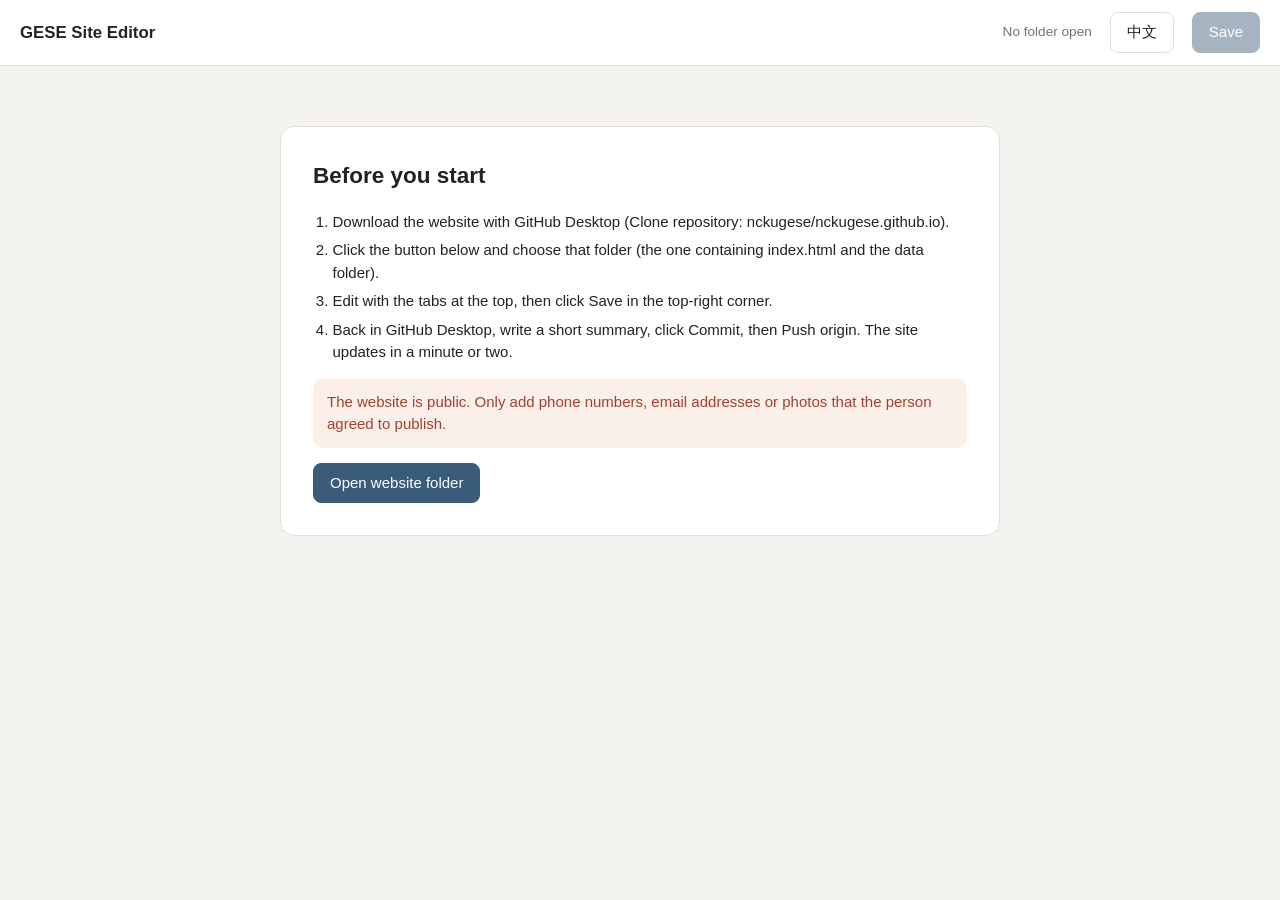
==== editor/index.html @ 002041d0 "Add the site editor, member updates and rendering fixes Co-Authored-By: Claude Opus 5.5 <noreply@ant" ====
<!DOCTYPE html>
<html lang="zh-Hant">
<head>
  <meta charset="UTF-8">
  <meta name="viewport" content="width=device-width, initial-scale=1.0">
  <meta name="robots" content="noindex">
  <title>GESE Site Editor</title>
  <style>
    :root {
      --bg: #f4f2ef;
      --panel: #ffffff;
      --line: #e3ded8;
      --text: #24211e;
      --muted: #7a726a;
      --accent: #3b5b7a;
      --accent-soft: #e6edf4;
      --danger: #a3402f;
      --ok: #3d6b45;
    }

    * {
      box-sizing: border-box;
    }

    body {
      margin: 0;
      background: var(--bg);
      color: var(--text);
      font: 15px/1.5 -apple-system, BlinkMacSystemFont, "Segoe UI", "Noto Sans TC", "Microsoft JhengHei", sans-serif;
    }

    button,
    input,
    select,
    textarea {
      font: inherit;
      color: inherit;
    }

    header {
      position: sticky;
      top: 0;
      z-index: 5;
      display: flex;
      align-items: center;
      gap: 18px;
      padding: 12px 20px;
      background: var(--panel);
      border-bottom: 1px solid var(--line);
    }

    header h1 {
      margin: 0;
      font-size: 1.05rem;
      white-space: nowrap;
    }

    .tabs {
      display: flex;
      gap: 4px;
      flex: 1;
      flex-wrap: wrap;
    }

    .tabs button {
      padding: 7px 14px;
      border: 0;
      border-radius: 8px;
      background: none;
      color: var(--muted);
      cursor: pointer;
    }

    .tabs button[aria-current="true"] {
      background: var(--accent-soft);
      color: var(--accent);
      font-weight: 600;
    }

    .btn {
      padding: 8px 16px;
      border: 1px solid var(--line);
      border-radius: 8px;
      background: var(--panel);
      cursor: pointer;
      white-space: nowrap;
    }

    .btn:hover {
      border-color: #c9c1b8;
    }

    .btn.primary {
      border-color: var(--accent);
      background: var(--accent);
      color: #fff;
    }

    .btn.primary:disabled {
      opacity: 0.45;
      cursor: default;
    }

    .btn.danger {
      color: var(--danger);
    }

    .btn.small {
      padding: 4px 10px;
      font-size: 0.85rem;
    }

    .status {
      color: var(--muted);
      font-size: 0.85rem;
      white-space: nowrap;
    }

    .status.dirty {
      color: var(--danger);
    }

    main {
      max-width: 1400px;
      margin: 0 auto;
      padding: 20px;
    }

    .welcome {
      max-width: 720px;
      margin: 40px auto;
      padding: 32px;
      background: var(--panel);
      border: 1px solid var(--line);
      border-radius: 14px;
    }

    .welcome h2 {
      margin-top: 0;
    }

    .welcome ol {
      padding-left: 1.3em;
    }

    .welcome li {
      margin: 6px 0;
    }

    .warn {
      padding: 12px 14px;
      border-radius: 10px;
      background: #fbefe9;
      color: var(--danger);
    }

    .layout {
      display: grid;
      grid-template-columns: 340px minmax(0, 1fr);
      gap: 20px;
      align-items: start;
    }

    .list,
    .form {
      background: var(--panel);
      border: 1px solid var(--line);
      border-radius: 14px;
    }

    .list {
      position: sticky;
      top: 76px;
      max-height: calc(100vh - 96px);
      display: flex;
      flex-direction: column;
    }

    .list-head {
      display: flex;
      gap: 8px;
      padding: 12px;
      border-bottom: 1px solid var(--line);
    }

    .list-head input {
      flex: 1;
      min-width: 0;
      padding: 7px 10px;
      border: 1px solid var(--line);
      border-radius: 8px;
    }

    .list-body {
      overflow-y: auto;
      padding: 6px;
    }

    .list-group {
      padding: 12px 10px 4px;
      font-size: 0.78rem;
      font-weight: 600;
      color: var(--muted);
      text-transform: uppercase;
      letter-spacing: 0.04em;
    }

    .item {
      display: flex;
      align-items: center;
      gap: 10px;
      width: 100%;
      padding: 8px 10px;
      border: 0;
      border-radius: 8px;
      background: none;
      text-align: left;
      cursor: pointer;
    }

    .item:hover {
      background: #f6f4f1;
    }

    .item[aria-current="true"] {
      background: var(--accent-soft);
    }

    .item img,
    .item .ph {
      width: 34px;
      height: 34px;
      flex: none;
      border-radius: 50%;
      object-fit: cover;
      background: #e9e5e0;
    }

    .item .thumb {
      border-radius: 6px;
    }

    .item span {
      min-width: 0;
      overflow: hidden;
      text-overflow: ellipsis;
      white-space: nowrap;
    }

    .item small {
      display: block;
      color: var(--muted);
    }

    .form {
      padding: 22px 26px 28px;
    }

    .form-head {
      display: flex;
      flex-wrap: wrap;
      align-items: center;
      gap: 8px;
      margin-bottom: 18px;
    }

    .form-head h2 {
      flex: 1;
      margin: 0;
      font-size: 1.2rem;
    }

    .field {
      display: grid;
      grid-template-columns: 160px minmax(0, 1fr);
      gap: 4px 16px;
      padding: 10px 0;
      border-top: 1px solid #f0ece7;
    }

    .field > label {
      padding-top: 7px;
      font-weight: 600;
      font-size: 0.92rem;
    }

    .field .req {
      color: var(--danger);
    }

    .field input[type="text"],
    .field input[type="number"],
    .field select,
    .field textarea {
      width: 100%;
      padding: 7px 10px;
      border: 1px solid var(--line);
      border-radius: 8px;
      background: #fff;
    }

    .field textarea {
      min-height: 84px;
      resize: vertical;
    }

    .hint {
      grid-column: 2;
      font-size: 0.82rem;
      color: var(--muted);
    }

    .photo-box {
      display: flex;
      align-items: center;
      gap: 16px;
    }

    .photo-box img,
    .photo-box .ph {
      width: 110px;
      height: 110px;
      border-radius: 50%;
      object-fit: cover;
      background: #e9e5e0;
    }

    .photo-box div {
      display: flex;
      flex-direction: column;
      gap: 8px;
      align-items: flex-start;
    }

    .links-row {
      display: grid;
      grid-template-columns: 180px minmax(0, 1fr) auto;
      gap: 8px;
      margin-bottom: 6px;
    }

    .shots {
      display: grid;
      grid-template-columns: repeat(auto-fill, minmax(170px, 1fr));
      gap: 12px;
    }

    .shot {
      border: 1px solid var(--line);
      border-radius: 10px;
      overflow: hidden;
      background: #faf8f6;
    }

    .shot img {
      display: block;
      width: 100%;
      aspect-ratio: 4 / 3;
      object-fit: cover;
      background: #e9e5e0;
    }

    .shot input {
      width: 100%;
      padding: 6px 8px;
      border: 0;
      border-top: 1px solid var(--line);
      background: #fff;
    }

    .shot .row {
      display: flex;
      justify-content: space-between;
      padding: 4px;
    }

    .shot .row button {
      padding: 2px 8px;
      border: 0;
      border-radius: 6px;
      background: none;
      cursor: pointer;
    }

    .shot .row button:hover {
      background: #eee9e3;
    }

    .cover {
      font-size: 0.75rem;
      color: var(--accent);
      padding: 4px 8px 0;
    }

    .empty {
      padding: 40px;
      text-align: center;
      color: var(--muted);
    }

    .toast {
      position: fixed;
      left: 50%;
      bottom: 24px;
      z-index: 9;
      max-width: min(92vw, 640px);
      padding: 12px 18px;
      border-radius: 10px;
      background: #2c2925;
      color: #fff;
      white-space: pre-line;
      transform: translateX(-50%);
      box-shadow: 0 12px 30px rgba(0, 0, 0, 0.25);
    }

    .toast.bad {
      background: var(--danger);
    }

    .grad {
      display: flex;
      flex-wrap: wrap;
      gap: 8px;
      align-items: center;
      margin: -6px 0 16px;
      padding: 12px;
      border-radius: 10px;
      background: #f6f4f1;
    }

    .grad input {
      width: 110px;
      padding: 6px 8px;
      border: 1px solid var(--line);
      border-radius: 8px;
    }

    @media (max-width: 900px) {
      .layout {
        grid-template-columns: 1fr;
      }

      .list {
        position: static;
        max-height: 340px;
      }

      .field {
        grid-template-columns: 1fr;
      }

      .hint {
        grid-column: 1;
      }
    }
  </style>
</head>
<body>
  <header>
    <h1>GESE <span data-t="app"></span></h1>
    <nav class="tabs" id="tabs"></nav>
    <span class="status" id="status"></span>
    <button class="btn" id="lang" type="button"></button>
    <button class="btn primary" id="save" type="button" disabled></button>
  </header>
  <main id="app"></main>

  <script>
    const TEXT = {
      zh: {
        app: "網站編輯器",
        lang: "English",
        save: "儲存",
        saved: "已儲存",
        unsaved: "有未儲存的修改",
        noFolder: "尚未開啟資料夾",
        tab_members: "成員",
        tab_alumni: "畢業生",
        tab_publications: "論文",
        tab_gallery: "活動與相簿",
        welcomeTitle: "開始之前",
        welcomeSteps: [
          "用 GitHub Desktop 把網站下載到電腦（Clone repository：nckugese/nckugese.github.io）。",
          "按下方按鈕，選擇剛剛下載的網站資料夾（裡面有 index.html 和 data 資料夾的那一層）。",
          "在上方切換分頁編輯，改完按右上角「儲存」。",
          "回到 GitHub Desktop，寫一句說明，按 Commit，再按 Push origin，網站約一兩分鐘後更新。",
        ],
        welcomePublic: "網站是公開的：電話、email、照片等個人資訊，請先確認本人同意公開。",
        open: "開啟網站資料夾",
        unsupported: "這個瀏覽器不支援直接存檔。請改用電腦版 Chrome 或 Edge 開啟。",
        wrongFolder: "這個資料夾裡找不到 data/members.json，請選擇網站的最上層資料夾。",
        add: "新增",
        search: "搜尋",
        up: "上移",
        down: "下移",
        remove: "刪除",
        confirmRemove: "確定要刪除「{name}」嗎？",
        nothing: "左邊選一項開始編輯，或按「新增」。",
        newPerson: "新成員",
        newPaper: "新論文",
        newEvent: "新活動",
        graduate: "畢業，移到畢業生",
        gradDegree: "學位",
        gradYear: "畢業年份",
        gradGo: "移過去",
        cancel: "取消",
        name: "英文姓名",
        name_zh: "中文姓名",
        id: "代號",
        idHint: "個人頁網址用，只能用小寫英文、數字和 -，不能和別人重複。新增成員時會依姓名自動產生。",
        group: "年級／身分",
        title: "顯示的身分",
        titleHint: "不填就用年級的預設文字。",
        photo: "照片",
        photoHint: "會自動裁成正方形、縮小並移除拍攝資訊。",
        pick: "選擇照片",
        clear: "移除照片",
        email: "Email",
        publicHint: "會公開顯示在網站上。",
        links: "連結",
        linkName: "顯示文字",
        linkUrl: "網址",
        addLink: "新增連結",
        bio: "自我介紹",
        interests: "研究興趣",
        experience: "經歷",
        education: "學歷",
        linesHint: "一行一項。",
        office: "辦公室／座位",
        phone: "電話",
        degree: "學位",
        year: "年份",
        thesis: "論文題目",
        now: "現職",
        paperTitle: "論文標題",
        authors: "作者",
        venue: "期刊、卷期、頁碼",
        link: "論文連結",
        linkHint: "建議用 DOI 連結，例如 https://doi.org/10.xxxx/...",
        kind: "類型",
        kind_journal: "期刊論文",
        kind_conference: "研討會論文",
        kind_chapter: "專書章節",
        field: "領域",
        corresponding: "吳老師是通訊作者",
        corr_yes: "是",
        corr_no: "否（不會顯示在網站上）",
        corr_unknown: "未確認",
        checked: "已對過出版社頁面",
        eventTitle: "活動名稱",
        date: "日期",
        dateHint: "照你寫的原樣顯示，例如 2026.12。",
        text: "說明",
        photos: "照片",
        addPhotos: "加入照片",
        photosHint: "第一張是封面。可以一次選多張，會自動縮小並移除拍攝資訊。",
        caption: "照片說明（可不填）",
        cover: "封面",
        left: "往前",
        right: "往後",
        none: "（不填）",
        errors: "還有問題要先修正：",
        errName: "有成員沒有英文姓名。",
        errId: "代號「{id}」格式不對或重複了。",
        errPaper: "有論文沒有標題。",
        errEvent: "活動「{name}」沒有名稱或沒有照片。",
        savedHint: "已存檔。接著打開 GitHub Desktop：寫一句說明 → Commit → Push origin。",
        imageFail: "這張照片讀不出來：{name}\n手機的 HEIC 照片請先轉成 JPG。",
        leave: "還有修改沒有儲存，確定要離開嗎？",
        countPeople: "{n} 人",
        countPapers: "{n} 篇",
        countEvents: "{n} 則",
        countPhotos: "{n} 張照片",
      },
      en: {
        app: "Site Editor",
        lang: "中文",
        save: "Save",
        saved: "Saved",
        unsaved: "Unsaved changes",
        noFolder: "No folder open",
        tab_members: "Members",
        tab_alumni: "Alumni",
        tab_publications: "Publications",
        tab_gallery: "Events & Gallery",
        welcomeTitle: "Before you start",
        welcomeSteps: [
          "Download the website with GitHub Desktop (Clone repository: nckugese/nckugese.github.io).",
          "Click the button below and choose that folder (the one containing index.html and the data folder).",
          "Edit with the tabs at the top, then click Save in the top-right corner.",
          "Back in GitHub Desktop, write a short summary, click Commit, then Push origin. The site updates in a minute or two.",
        ],
        welcomePublic: "The website is public. Only add phone numbers, email addresses or photos that the person agreed to publish.",
        open: "Open website folder",
        unsupported: "This browser cannot save files directly. Please use Chrome or Edge on a computer.",
        wrongFolder: "data/members.json was not found in this folder. Please choose the top folder of the website.",
        add: "Add",
        search: "Search",
        up: "Move up",
        down: "Move down",
        remove: "Delete",
        confirmRemove: "Delete \"{name}\"?",
        nothing: "Pick an item on the left, or click Add.",
        newPerson: "New member",
        newPaper: "New paper",
        newEvent: "New event",
        graduate: "Graduated: move to alumni",
        gradDegree: "Degree",
        gradYear: "Year",
        gradGo: "Move",
        cancel: "Cancel",
        name: "Name (English)",
        name_zh: "Name (Chinese)",
        id: "ID",
        idHint: "Used in the profile address. Lowercase letters, digits and - only, and it must be unique. Filled in from the name for new members.",
        group: "Group",
        title: "Role shown",
        titleHint: "Leave empty to use the group's default.",
        photo: "Photo",
        photoHint: "Cropped to a square, resized and stripped of camera data automatically.",
        pick: "Choose photo",
        clear: "Remove photo",
        email: "Email",
        publicHint: "Shown publicly on the website.",
        links: "Links",
        linkName: "Label",
        linkUrl: "Address",
        addLink: "Add link",
        bio: "About",
        interests: "Research interests",
        experience: "Experience",
        education: "Education",
        linesHint: "One item per line.",
        office: "Office / desk",
        phone: "Phone",
        degree: "Degree",
        year: "Year",
        thesis: "Thesis title",
        now: "Current position",
        paperTitle: "Title",
        authors: "Authors",
        venue: "Journal, volume, pages",
        link: "Link",
        linkHint: "A DOI link is best, e.g. https://doi.org/10.xxxx/...",
        kind: "Type",
        kind_journal: "Journal article",
        kind_conference: "Conference paper",
        kind_chapter: "Book chapter",
        field: "Field",
        corresponding: "Prof. Wu is corresponding author",
        corr_yes: "Yes",
        corr_no: "No (hidden on the website)",
        corr_unknown: "Not checked",
        checked: "Checked against the publisher's page",
        eventTitle: "Event name",
        date: "Date",
        dateHint: "Shown exactly as typed, e.g. 2026.12.",
        text: "Description",
        photos: "Photos",
        addPhotos: "Add photos",
        photosHint: "The first photo is the cover. You can pick several at once; they are resized and stripped of camera data.",
        caption: "Caption (optional)",
        cover: "Cover",
        left: "Earlier",
        right: "Later",
        none: "(none)",
        errors: "Please fix these first:",
        errName: "A member has no English name.",
        errId: "ID \"{id}\" is invalid or used twice.",
        errPaper: "A paper has no title.",
        errEvent: "Event \"{name}\" has no name or no photos.",
        savedHint: "Saved. Now open GitHub Desktop: write a summary, Commit, then Push origin.",
        imageFail: "This photo could not be read: {name}\nConvert HEIC photos from phones to JPG first.",
        leave: "You have unsaved changes. Leave anyway?",
        countPeople: "{n} people",
        countPapers: "{n} papers",
        countEvents: "{n} events",
        countPhotos: "{n} photos",
      },
    };

    const GROUP_ZH = {
      professor: "教授",
      postdoc: "博士後研究員",
      phd: "博士班",
      m2: "碩二",
      m1: "碩一",
      undergrad: "大學部專題生",
      staff: "人員",
    };

    const FILES = {
      members: "data/members.json",
      alumni: "data/alumni.json",
      publications: "data/publications.json",
      gallery: "data/gallery.json",
    };

    const ORDER = {
      person: ["id", "group", "name", "name_zh", "title", "degree", "year", "photo", "email", "office", "phone", "links", "bio", "interests", "experience", "education", "thesis", "now"],
      paper: ["year", "title", "authors", "venue", "link", "kind", "field", "corresponding", "corresponding_checked"],
      event: ["title", "date", "text", "photos"],
    };

    const S = {
      lang: (() => {
        try {
          return localStorage.getItem("gese-editor-lang") || (navigator.language.startsWith("zh") ? "zh" : "en");
        } catch {
          return "zh";
        }
      })(),
      root: null,
      data: {},
      tab: "members",
      pick: { members: 0, alumni: 0, publications: 0, gallery: 0 },
      dirty: new Set(),
      pending: new Map(),
      shown: new Map(),
      query: "",
      graduating: false,
    };

    const $ = (sel, root = document) => root.querySelector(sel);
    const esc = (v) => String(v ?? "").replace(/[&<>"']/g, (c) => ({ "&": "&amp;", "<": "&lt;", ">": "&gt;", '"': "&quot;", "'": "&#39;" })[c]);
    const t = (key, vars = {}) => String(TEXT[S.lang][key] ?? key).replace(/\{(\w+)\}/g, (_, k) => vars[k] ?? "");
    const slug = (v) =>
      String(v || "")
        .normalize("NFKD")
        .replace(/[\u0300-\u036f]/g, "")
        .toLowerCase()
        .replace(/[^a-z0-9]+/g, "-")
        .replace(/^-+|-+$/g, "")
        .slice(0, 40);

    const toast = (msg, bad = false) => {
      document.querySelectorAll(".toast").forEach((n) => n.remove());
      const n = document.body.appendChild(document.createElement("div"));
      n.className = `toast${bad ? " bad" : ""}`;
      n.textContent = msg;
      setTimeout(() => n.remove(), bad ? 8000 : 5000);
    };

    const touch = (file) => {
      S.dirty.add(file);
      header();
    };

    const parse = (text) => JSON.parse(text.replace(/^\uFEFF/, "").replace(/("(?:\\.|[^"\\])*")|,(?=\s*[}\]])/g, (m, s) => s ?? ""));

    const inline = (value) => {
      if (Array.isArray(value)) return `[${value.map(inline).join(", ")}]`;
      if (value && typeof value === "object") return `{${Object.entries(value).map(([k, v]) => `${JSON.stringify(k)}: ${inline(v)}`).join(", ")}}`;
      return JSON.stringify(value);
    };

    const format = (value, indent = "") => {
      const flat = inline(value);
      if (value === null || typeof value !== "object" || indent.length + flat.length <= 110) return flat;
      const next = indent + "  ";
      if (Array.isArray(value)) return `[\n${value.map((v) => next + format(v, next)).join(",\n")}\n${indent}]`;
      return `{\n${Object.entries(value)
        .map(([k, v]) => `${next}${JSON.stringify(k)}: ${format(v, next)}`)
        .join(",\n")}\n${indent}}`;
    };

    const tidy = (obj, order) => {
      const out = {};
      for (const k of order) if (k in obj) out[k] = obj[k];
      for (const k of Object.keys(obj)) if (!(k in out) && !k.startsWith("_")) out[k] = obj[k];
      for (const k of Object.keys(out)) {
        const v = out[k];
        if (v === "" || v === undefined || v === null || (Array.isArray(v) && !v.length) || (v && typeof v === "object" && !Array.isArray(v) && !Object.keys(v).length)) delete out[k];
      }
      return out;
    };

    const dirOf = async (path, create = false) => {
      let dir = S.root;
      for (const part of path) dir = await dir.getDirectoryHandle(part, { create });
      return dir;
    };

    const readFile = async (path) => {
      const parts = path.split("/");
      const dir = await dirOf(parts.slice(0, -1));
      return (await dir.getFileHandle(parts.at(-1))).getFile();
    };

    const writeFile = async (path, data) => {
      const parts = path.split("/");
      const dir = await dirOf(parts.slice(0, -1), true);
      const handle = await dir.getFileHandle(parts.at(-1), { create: true });
      const out = await handle.createWritable();
      await out.write(data);
      await out.close();
    };

    const exists = async (path) => {
      try {
        await readFile(path);
        return true;
      } catch {
        return false;
      }
    };

    const imageUrl = (path) => {
      if (!path) return Promise.resolve("");
      if (S.pending.has(path)) return Promise.resolve(S.pending.get(path).url);
      if (!S.shown.has(path)) {
        S.shown.set(
          path,
          readFile(path)
            .then((f) => URL.createObjectURL(f))
            .catch(() => "")
        );
      }
      return S.shown.get(path);
    };

    const fillImages = (root) =>
      root.querySelectorAll("img[data-path]").forEach(async (img) => {
        const url = await imageUrl(img.dataset.path);
        if (url) img.src = url;
        else img.removeAttribute("src");
      });

    const shrink = async (file, { square, max }) => {
      const bitmap = await createImageBitmap(file, { imageOrientation: "from-image" });
      let sx = 0;
      let sy = 0;
      let sw = bitmap.width;
      let sh = bitmap.height;
      if (square) {
        const side = Math.min(sw, sh);
        sx = (sw - side) / 2;
        sy = (sh - side) * 0.3;
        sw = sh = side;
      }
      const scale = Math.min(1, max / Math.max(sw, sh));
      const canvas = document.createElement("canvas");
      canvas.width = Math.round(sw * scale);
      canvas.height = Math.round(sh * scale);
      const ctx = canvas.getContext("2d");
      ctx.imageSmoothingQuality = "high";
      ctx.drawImage(bitmap, sx, sy, sw, sh, 0, 0, canvas.width, canvas.height);
      return new Promise((resolve) => canvas.toBlob(resolve, "image/jpeg", 0.86));
    };

    const stage = (path, blob) => {
      const old = S.pending.get(path);
      if (old) URL.revokeObjectURL(old.url);
      S.pending.set(path, { blob, url: URL.createObjectURL(blob) });
      S.shown.delete(path);
    };

    const choose = (multiple) =>
      new Promise((resolve) => {
        const input = document.createElement("input");
        input.type = "file";
        input.accept = "image/*";
        input.multiple = multiple;
        input.onchange = () => resolve([...input.files]);
        input.click();
      });

    async function openRoot(handle) {
      try {
        if (handle.requestPermission && (await handle.requestPermission({ mode: "readwrite" })) !== "granted") return;
        S.root = handle;
        const data = {};
        for (const [key, path] of Object.entries(FILES)) {
          try {
            data[key] = parse(await (await readFile(path)).text());
          } catch (error) {
            if (key === "gallery" && !(await exists(path))) data[key] = { events: [] };
            else if (key === "members") throw new Error(t("wrongFolder"));
            else throw new Error(`${path}: ${error.message}`);
          }
        }
        data.members.people ??= [];
        data.alumni.people ??= [];
        data.publications.publications ??= [];
        data.gallery.events ??= [];
        S.data = data;
        S.dirty.clear();
        S.pending.clear();
        S.shown.clear();
        render();
      } catch (error) {
        S.root = null;
        toast(error.message, true);
      }
    }

    const listOf = (tab) =>
      ({
        members: () => S.data.members.people,
        alumni: () => S.data.alumni.people,
        publications: () => S.data.publications.publications,
        gallery: () => S.data.gallery.events,
      })[tab]();

    const fileOf = (tab) => (tab === "members" ? "members" : tab);

    const groupLabel = (id) => {
      const g = (S.data.members.groups || []).find((x) => x.id === id);
      return S.lang === "zh" ? GROUP_ZH[id] || g?.title || id : g?.title || id;
    };

    const labelOf = (tab, item) => {
      if (tab === "members" || tab === "alumni") return [item.name || t("newPerson"), item.name_zh || ""];
      if (tab === "publications") return [item.title || t("newPaper"), [item.year, item.venue].filter(Boolean).join(" · ")];
      return [item.title || t("newEvent"), [item.date, t("countPhotos", { n: (item.photos || []).length })].filter(Boolean).join(" · ")];
    };

    const firstPhoto = (item) => {
      const p = (item.photos || [])[0];
      const file = typeof p === "string" ? p : p?.file;
      return file ? `assets/gallery/${file}` : "";
    };

    function header() {
      document.documentElement.lang = S.lang === "zh" ? "zh-Hant" : "en";
      document.querySelectorAll("[data-t]").forEach((n) => (n.textContent = t(n.dataset.t)));
      $("#lang").textContent = t("lang");
      $("#save").textContent = t("save");
      $("#save").disabled = !S.root || (!S.dirty.size && !S.pending.size);
      const status = $("#status");
      status.textContent = !S.root ? t("noFolder") : S.dirty.size || S.pending.size ? t("unsaved") : t("saved");
      status.classList.toggle("dirty", !!(S.dirty.size || S.pending.size));
      $("#tabs").innerHTML = S.root
        ? ["members", "alumni", "publications", "gallery"]
            .map((tab) => `<button type="button" data-tab="${tab}" aria-current="${S.tab === tab}">${t(`tab_${tab}`)}</button>`)
            .join("")
        : "";
    }

    function render() {
      header();
      const app = $("#app");
      if (!S.root) {
        const ok = "showDirectoryPicker" in window;
        app.innerHTML = `
          <section class="welcome">
            <h2>${t("welcomeTitle")}</h2>
            <ol>${TEXT[S.lang].welcomeSteps.map((s) => `<li>${esc(s)}</li>`).join("")}</ol>
            <p class="warn">${t("welcomePublic")}</p>
            ${ok ? `<button class="btn primary" type="button" id="open">${t("open")}</button>` : `<p class="warn">${t("unsupported")}</p>`}
          </section>`;
        $("#open")?.addEventListener("click", async () => {
          try {
            await openRoot(await window.showDirectoryPicker({ id: "gese-site", mode: "readwrite" }));
          } catch (error) {
            if (error.name !== "AbortError") toast(error.message, true);
          }
        });
        return;
      }

      const items = listOf(S.tab);
      S.pick[S.tab] = Math.min(S.pick[S.tab], items.length - 1);
      app.innerHTML = `
        <div class="layout">
          <aside class="list">
            <div class="list-head">
              <input type="search" id="query" placeholder="${t("search")}" value="${esc(S.query)}">
              <button class="btn" type="button" id="add">＋ ${t("add")}</button>
            </div>
            <div class="list-body" id="list"></div>
          </aside>
          <section class="form" id="form"></section>
        </div>`;
      $("#query").addEventListener("input", (e) => {
        S.query = e.target.value;
        drawList();
      });
      $("#add").addEventListener("click", addItem);
      drawList();
      drawForm();
    }

    function drawList() {
      const items = listOf(S.tab);
      const q = S.query.trim().toLowerCase();
      const match = (item) => !q || JSON.stringify(item).toLowerCase().includes(q);
      const row = (item, i) => {
        const [main, sub] = labelOf(S.tab, item);
        const pic =
          S.tab === "members" || S.tab === "alumni"
            ? item.photo
              ? `<img data-path="${esc(item.photo)}" alt="">`
              : `<span class="ph"></span>`
            : S.tab === "gallery"
              ? `<img class="thumb" data-path="${esc(firstPhoto(item))}" alt="">`
              : "";
        return `<button type="button" class="item" data-i="${i}" aria-current="${i === S.pick[S.tab]}">${pic}<span>${esc(main)}<small>${esc(sub)}</small></span></button>`;
      };

      let html = "";
      const indexed = items.map((item, i) => [item, i]).filter(([item]) => match(item));
      if (S.tab === "members") {
        for (const g of S.data.members.groups || []) {
          const rows = indexed.filter(([p]) => p.group === g.id);
          if (rows.length) html += `<div class="list-group">${esc(groupLabel(g.id))}</div>${rows.map(([p, i]) => row(p, i)).join("")}`;
        }
        const known = new Set((S.data.members.groups || []).map((g) => g.id));
        const rest = indexed.filter(([p]) => !known.has(p.group));
        if (rest.length) html += `<div class="list-group">?</div>${rest.map(([p, i]) => row(p, i)).join("")}`;
      } else if (S.tab === "alumni") {
        const years = [...new Set(indexed.map(([p]) => p.year ?? ""))].sort((a, b) => Number(b) - Number(a));
        for (const y of years) html += `<div class="list-group">${esc(y || "?")}</div>${indexed.filter(([p]) => (p.year ?? "") === y).map(([p, i]) => row(p, i)).join("")}`;
      } else {
        html = indexed.map(([p, i]) => row(p, i)).join("");
      }
      const count = { members: "countPeople", alumni: "countPeople", publications: "countPapers", gallery: "countEvents" }[S.tab];
      $("#list").innerHTML = `<div class="list-group">${t(count, { n: items.length })}</div>${html}`;
      $("#list")
        .querySelectorAll(".item")
        .forEach((b) =>
          b.addEventListener("click", () => {
            S.pick[S.tab] = Number(b.dataset.i);
            S.graduating = false;
            drawList();
            drawForm();
          })
        );
      fillImages($("#list"));
    }

    const field = (label, control, { hint = "", req = false } = {}) =>
      `<div class="field"><label>${esc(label)}${req ? ' <span class="req">*</span>' : ""}</label><div>${control}</div>${hint ? `<div class="hint">${esc(hint)}</div>` : ""}</div>`;

    const input = (key, value, type = "text") => `<input type="${type}" data-key="${key}" value="${esc(value ?? "")}">`;
    const area = (key, value) => `<textarea data-key="${key}">${esc(value ?? "")}</textarea>`;
    const select = (key, value, options) =>
      `<select data-key="${key}">${options.map(([v, l]) => `<option value="${esc(v)}"${String(value ?? "") === String(v) ? " selected" : ""}>${esc(l)}</option>`).join("")}</select>`;

    function drawForm() {
      const form = $("#form");
      const items = listOf(S.tab);
      const item = items[S.pick[S.tab]];
      if (!item) {
        form.innerHTML = `<div class="empty">${t("nothing")}</div>`;
        return;
      }
      const [title] = labelOf(S.tab, item);
      const tools = `
        <button class="btn small" type="button" data-act="up">↑ ${t("up")}</button>
        <button class="btn small" type="button" data-act="down">↓ ${t("down")}</button>
        ${S.tab === "members" ? `<button class="btn small" type="button" data-act="grad">🎓 ${t("graduate")}</button>` : ""}
        <button class="btn small danger" type="button" data-act="remove">${t("remove")}</button>`;
      let body = "";

      if (S.tab === "members" || S.tab === "alumni") {
        const lines = (k) => field(t(k), area(k, (item[k] || []).join("\n")), { hint: t("linesHint") });
        body += field(t("name"), input("name", item.name), { req: true });
        body += field(t("name_zh"), input("name_zh", item.name_zh));
        body += field(t("id"), input("id", item.id), { req: true, hint: t("idHint") });
        if (S.tab === "members") {
          body += field(t("group"), select("group", item.group, (S.data.members.groups || []).map((g) => [g.id, groupLabel(g.id)])));
          body += field(t("title"), input("title", item.title), { hint: t("titleHint") });
        } else {
          body += field(t("degree"), select("degree", item.degree, [["M.S.", "M.S."], ["Ph.D.", "Ph.D."], ["B.S.", "B.S."]]));
          body += field(t("year"), input("year", item.year, "number"));
        }
        body += field(
          t("photo"),
          `<div class="photo-box">${item.photo ? `<img data-path="${esc(item.photo)}" alt="">` : `<span class="ph"></span>`}<div><button class="btn small" type="button" data-act="photo">${t("pick")}</button>${item.photo ? `<button class="btn small danger" type="button" data-act="nophoto">${t("clear")}</button>` : ""}</div></div>`,
          { hint: t("photoHint") }
        );
        body += field(t("email"), input("email", item.email), { hint: t("publicHint") });
        const links = Object.entries(item.links || {});
        body += field(
          t("links"),
          `<div id="links">${links
            .map(
              ([k, v], i) =>
                `<div class="links-row"><input type="text" data-link="${i}" data-part="k" placeholder="${t("linkName")}" value="${esc(k)}"><input type="text" data-link="${i}" data-part="v" placeholder="${t("linkUrl")}" value="${esc(v)}"><button class="btn small danger" type="button" data-unlink="${i}">✕</button></div>`
            )
            .join("")}</div><button class="btn small" type="button" data-act="link">＋ ${t("addLink")}</button>`
        );
        if (S.tab === "alumni") {
          body += field(t("thesis"), input("thesis", item.thesis));
          body += field(t("now"), input("now", item.now), { hint: t("publicHint") });
        }
        body += lines("bio") + lines("interests") + lines("experience") + lines("education");
        if (S.tab === "members") {
          body += field(t("office"), input("office", item.office), { hint: t("publicHint") });
          body += field(t("phone"), input("phone", item.phone), { hint: t("publicHint") });
        }
      } else if (S.tab === "publications") {
        const fields = (S.data.publications.fields || []).map((f) => [f.id, f.title]);
        body += field(t("paperTitle"), area("title", item.title), { req: true });
        body += field(t("year"), input("year", item.year, "number"));
        body += field(t("authors"), input("authors", item.authors));
        body += field(t("venue"), input("venue", item.venue));
        body += field(t("link"), input("link", item.link), { hint: t("linkHint") });
        body += field(t("kind"), select("kind", item.kind || "journal", ["journal", "conference", "chapter"].map((k) => [k, t(`kind_${k}`)])));
        body += field(t("field"), select("field", item.field || "", [["", t("none")], ...fields]));
        body += field(
          t("corresponding"),
          select("corresponding", item.corresponding === true ? "yes" : item.corresponding === false ? "no" : "", [
            ["", t("corr_unknown")],
            ["yes", t("corr_yes")],
            ["no", t("corr_no")],
          ])
        );
        body += field(t("checked"), `<input type="checkbox" data-key="corresponding_checked"${item.corresponding_checked ? " checked" : ""}>`);
      } else {
        const photos = (item.photos || []).map((p) => (typeof p === "string" ? { file: p } : p));
        body += field(t("eventTitle"), input("title", item.title), { req: true });
        body += field(t("date"), input("date", item.date), { hint: t("dateHint") });
        body += field(t("text"), area("text", item.text));
        body += field(
          t("photos"),
          `<div class="shots">${photos
            .map(
              (p, i) => `
              <div class="shot">
                <img data-path="assets/gallery/${esc(p.file)}" alt="">
                ${i === 0 ? `<div class="cover">${t("cover")}</div>` : ""}
                <input type="text" data-caption="${i}" placeholder="${t("caption")}" value="${esc(p.caption || "")}">
                <div class="row">
                  <button type="button" data-move="${i}" data-by="-1" title="${t("left")}">←</button>
                  <button type="button" data-drop="${i}" title="${t("remove")}">✕</button>
                  <button type="button" data-move="${i}" data-by="1" title="${t("right")}">→</button>
                </div>
              </div>`
            )
            .join("")}</div><p><button class="btn small" type="button" data-act="shots">＋ ${t("addPhotos")}</button></p>`,
          { hint: t("photosHint") }
        );
      }

      const grad =
        S.graduating && S.tab === "members"
          ? `<div class="grad">${t("gradDegree")} <select id="gdeg"><option>M.S.</option><option>Ph.D.</option><option>B.S.</option></select> ${t("gradYear")} <input id="gyear" type="number" value="${new Date().getFullYear()}"> <button class="btn small primary" type="button" data-act="gradgo">${t("gradGo")}</button> <button class="btn small" type="button" data-act="gradno">${t("cancel")}</button></div>`
          : "";
      form.innerHTML = `<div class="form-head"><h2>${esc(title)}</h2>${tools}</div>${grad}${body}`;
      bindForm(item);
      fillImages(form);
    }

    function bindForm(item) {
      const form = $("#form");
      const file = fileOf(S.tab);
      const changed = () => {
        touch(file);
        drawList();
        const [title] = labelOf(S.tab, item);
        $("h2", form).textContent = title;
      };

      form.querySelectorAll("[data-key]").forEach((el) =>
        el.addEventListener(el.tagName === "SELECT" || el.type === "checkbox" ? "change" : "input", () => {
          const k = el.dataset.key;
          let v = el.type === "checkbox" ? el.checked : el.value;
          if (["bio", "interests", "experience", "education"].includes(k)) v = el.value.split("\n").map((s) => s.trim()).filter(Boolean);
          else if (k === "year") v = el.value === "" ? "" : Number(el.value);
          else if (k === "corresponding") v = el.value === "yes" ? true : el.value === "no" ? false : "";
          else if (typeof v === "string" && k !== "text") v = v.trim();
          if (v === "" || (v === false && k !== "corresponding") || (Array.isArray(v) && !v.length)) delete item[k];
          else item[k] = v;
          if (k === "name" && item._new && !item._idTouched) {
            item.id = uniqueId(slug(item.name) || "member", item);
            const idBox = form.querySelector('[data-key="id"]');
            if (idBox) idBox.value = item.id;
          }
          if (k === "id") item._idTouched = true;
          changed();
        })
      );

      const syncLinks = () => {
        const rows = [...form.querySelectorAll(".links-row")];
        const next = {};
        rows.forEach((r) => {
          const k = r.querySelector('[data-part="k"]').value.trim();
          const v = r.querySelector('[data-part="v"]').value.trim();
          if (k || v) next[k || v] = v;
        });
        if (Object.keys(next).length) item.links = next;
        else delete item.links;
        changed();
      };
      form.querySelectorAll("[data-link]").forEach((el) => el.addEventListener("input", syncLinks));
      form.querySelectorAll("[data-unlink]").forEach((b) =>
        b.addEventListener("click", () => {
          b.closest(".links-row").remove();
          syncLinks();
        })
      );

      form.querySelectorAll("[data-caption]").forEach((el) =>
        el.addEventListener("input", () => {
          const i = Number(el.dataset.caption);
          const p = item.photos[i];
          const fileName = typeof p === "string" ? p : p.file;
          const caption = el.value.trim();
          item.photos[i] = caption ? { file: fileName, caption } : fileName;
          touch(file);
        })
      );
      form.querySelectorAll("[data-move]").forEach((b) =>
        b.addEventListener("click", () => {
          const i = Number(b.dataset.move);
          const j = i + Number(b.dataset.by);
          if (j < 0 || j >= item.photos.length) return;
          [item.photos[i], item.photos[j]] = [item.photos[j], item.photos[i]];
          touch(file);
          drawForm();
          drawList();
        })
      );
      form.querySelectorAll("[data-drop]").forEach((b) =>
        b.addEventListener("click", () => {
          item.photos.splice(Number(b.dataset.drop), 1);
          touch(file);
          drawForm();
          drawList();
        })
      );

      form.querySelectorAll("[data-act]").forEach((b) =>
        b.addEventListener("click", () => act(b.dataset.act, item))
      );
    }

    const allIds = (except) =>
      new Set([...S.data.members.people, ...S.data.alumni.people].filter((p) => p !== except).map((p) => p.id));

    const uniqueId = (base, except) => {
      const taken = allIds(except);
      let id = base;
      for (let n = 2; taken.has(id); n++) id = `${base}-${n}`;
      return id;
    };

    async function act(what, item) {
      const tab = S.tab;
      const items = listOf(tab);
      const i = items.indexOf(item);
      const file = fileOf(tab);

      if (what === "up" || what === "down") {
        const j = i + (what === "up" ? -1 : 1);
        if (j < 0 || j >= items.length) return;
        [items[i], items[j]] = [items[j], items[i]];
        S.pick[tab] = j;
        touch(file);
        drawList();
        return;
      }
      if (what === "remove") {
        if (!confirm(t("confirmRemove", { name: labelOf(tab, item)[0] }))) return;
        items.splice(i, 1);
        S.pick[tab] = Math.max(0, i - 1);
        touch(file);
        drawList();
        drawForm();
        return;
      }
      if (what === "grad" || what === "gradno") {
        S.graduating = what === "grad";
        drawForm();
        return;
      }
      if (what === "gradgo") {
        const degree = $("#gdeg").value;
        const year = Number($("#gyear").value) || new Date().getFullYear();
        items.splice(i, 1);
        delete item.group;
        delete item.title;
        item.degree = degree;
        item.year = year;
        S.data.alumni.people.unshift(item);
        S.graduating = false;
        S.tab = "alumni";
        S.pick.alumni = 0;
        S.pick.members = Math.max(0, i - 1);
        touch("members");
        touch("alumni");
        render();
        return;
      }
      if (what === "link") {
        item.links = { ...(item.links || {}), "": "" };
        drawForm();
        return;
      }
      if (what === "nophoto") {
        delete item.photo;
        touch(file);
        drawForm();
        drawList();
        return;
      }
      if (what === "photo") {
        const [picked] = await choose(false);
        if (!picked) return;
        if (!item.id) item.id = uniqueId(slug(item.name) || "member", item);
        try {
          const blob = await shrink(picked, { square: true, max: 600 });
          const path = `assets/people/${item.id}.jpg`;
          stage(path, blob);
          item.photo = path;
          touch(file);
          drawForm();
          drawList();
        } catch {
          toast(t("imageFail", { name: picked.name }), true);
        }
        return;
      }
      if (what === "shots") {
        const picked = await choose(true);
        if (!picked.length) return;
        item.photos ??= [];
        const folder = await folderFor(item);
        let n = await nextNumber(folder);
        for (const f of picked) {
          try {
            const blob = await shrink(f, { square: false, max: 1600 });
            const name = `${folder}/${String(n).padStart(2, "0")}.jpg`;
            n++;
            stage(`assets/gallery/${name}`, blob);
            item.photos.push(name);
          } catch {
            toast(t("imageFail", { name: f.name }), true);
          }
        }
        touch(file);
        drawForm();
        drawList();
      }
    }

    async function folderFor(event) {
      const first = (event.photos || []).map((p) => (typeof p === "string" ? p : p.file)).find((f) => f.includes("/"));
      if (first) return first.split("/")[0];
      if (event._folder) return event._folder;
      const year = (String(event.date || "").match(/\d{4}/) || [new Date().getFullYear()])[0];
      const base = `${year}-${slug(event.title) || "event"}`;
      const used = new Set(S.data.gallery.events.flatMap((e) => (e.photos || []).map((p) => String(typeof p === "string" ? p : p.file).split("/")[0])));
      let name = base;
      for (let n = 2; used.has(name) || (await dirOf(["assets", "gallery", name]).then(() => true, () => false)); n++) name = `${base}-${n}`;
      event._folder = name;
      return name;
    }

    async function nextNumber(folder) {
      const taken = new Set();
      for (const key of S.pending.keys()) if (key.startsWith(`assets/gallery/${folder}/`)) taken.add(key);
      try {
        const dir = await dirOf(["assets", "gallery", folder]);
        for await (const name of dir.keys()) taken.add(`assets/gallery/${folder}/${name}`);
      } catch {}
      let n = 1;
      while (taken.has(`assets/gallery/${folder}/${String(n).padStart(2, "0")}.jpg`)) n++;
      return n;
    }

    function addItem() {
      const tab = S.tab;
      const items = listOf(tab);
      let item;
      if (tab === "members") {
        const groups = S.data.members.groups || [];
        item = { id: uniqueId("new-member"), group: (groups.find((g) => g.id === "m1") || groups.at(-1) || {}).id || "m1", name: "", _new: true };
        const after = items.map((p) => p.group).lastIndexOf(item.group);
        items.splice(after + 1, 0, item);
      } else if (tab === "alumni") {
        item = { id: uniqueId("new-alumni"), name: "", degree: "M.S.", year: new Date().getFullYear(), _new: true };
        items.unshift(item);
      } else if (tab === "publications") {
        item = { year: new Date().getFullYear(), title: "", kind: "journal", corresponding: true };
        items.unshift(item);
      } else {
        item = { title: "", date: String(new Date().getFullYear()), photos: [] };
        items.unshift(item);
      }
      S.query = "";
      S.pick[tab] = items.indexOf(item);
      touch(fileOf(tab));
      render();
      $("#form input, #form textarea")?.focus();
    }

    function problems() {
      const out = [];
      const people = [...S.data.members.people, ...S.data.alumni.people];
      const seen = new Map();
      for (const p of people) seen.set(p.id, (seen.get(p.id) || 0) + 1);
      for (const p of people) {
        if (!String(p.name || "").trim()) out.push(t("errName"));
        if (!/^[a-z0-9-]+$/.test(p.id || "") || seen.get(p.id) > 1) out.push(t("errId", { id: p.id || "" }));
      }
      if (S.data.publications.publications.some((p) => !String(p.title || "").trim())) out.push(t("errPaper"));
      for (const e of S.data.gallery.events) if (!String(e.title || "").trim() || !(e.photos || []).length) out.push(t("errEvent", { name: e.title || "?" }));
      return [...new Set(out)];
    }

    async function save() {
      const issues = problems();
      if (issues.length) {
        toast(`${t("errors")}\n${issues.join("\n")}`, true);
        return;
      }
      $("#save").disabled = true;
      try {
        for (const [path, { blob }] of S.pending) await writeFile(path, blob);
        for (const [path, entry] of S.pending) S.shown.set(path, Promise.resolve(entry.url));
        S.pending.clear();

        const out = {
          members: () => ({ ...S.data.members, people: S.data.members.people.map((p) => tidy(p, ORDER.person)) }),
          alumni: () => ({ ...S.data.alumni, people: S.data.alumni.people.map((p) => tidy(p, ORDER.person)) }),
          publications: () => ({ ...S.data.publications, publications: S.data.publications.publications.map((p) => tidy(p, ORDER.paper)) }),
          gallery: () => ({ ...S.data.gallery, events: S.data.gallery.events.map((e) => tidy(e, ORDER.event)) }),
        };
        for (const key of [...S.dirty]) {
          await writeFile(FILES[key], format(out[key]()) + "\n");
          S.dirty.delete(key);
        }
        for (const list of [S.data.members.people, S.data.alumni.people]) for (const p of list) delete p._new;
        toast(t("savedHint"));
      } catch (error) {
        toast(error.message, true);
      }
      header();
    }

    $("#lang").addEventListener("click", () => {
      S.lang = S.lang === "zh" ? "en" : "zh";
      try {
        localStorage.setItem("gese-editor-lang", S.lang);
      } catch {}
      render();
    });
    $("#save").addEventListener("click", save);
    $("#tabs").addEventListener("click", (e) => {
      const b = e.target.closest("[data-tab]");
      if (!b) return;
      S.tab = b.dataset.tab;
      S.query = "";
      S.graduating = false;
      render();
    });
    document.addEventListener("keydown", (e) => {
      if ((e.ctrlKey || e.metaKey) && e.key.toLowerCase() === "s") {
        e.preventDefault();
        if (!$("#save").disabled) save();
      }
    });
    window.addEventListener("beforeunload", (e) => {
      if (S.dirty.size || S.pending.size) {
        e.preventDefault();
        e.returnValue = t("leave");
      }
    });

    render();
  </script>
</body>
</html>
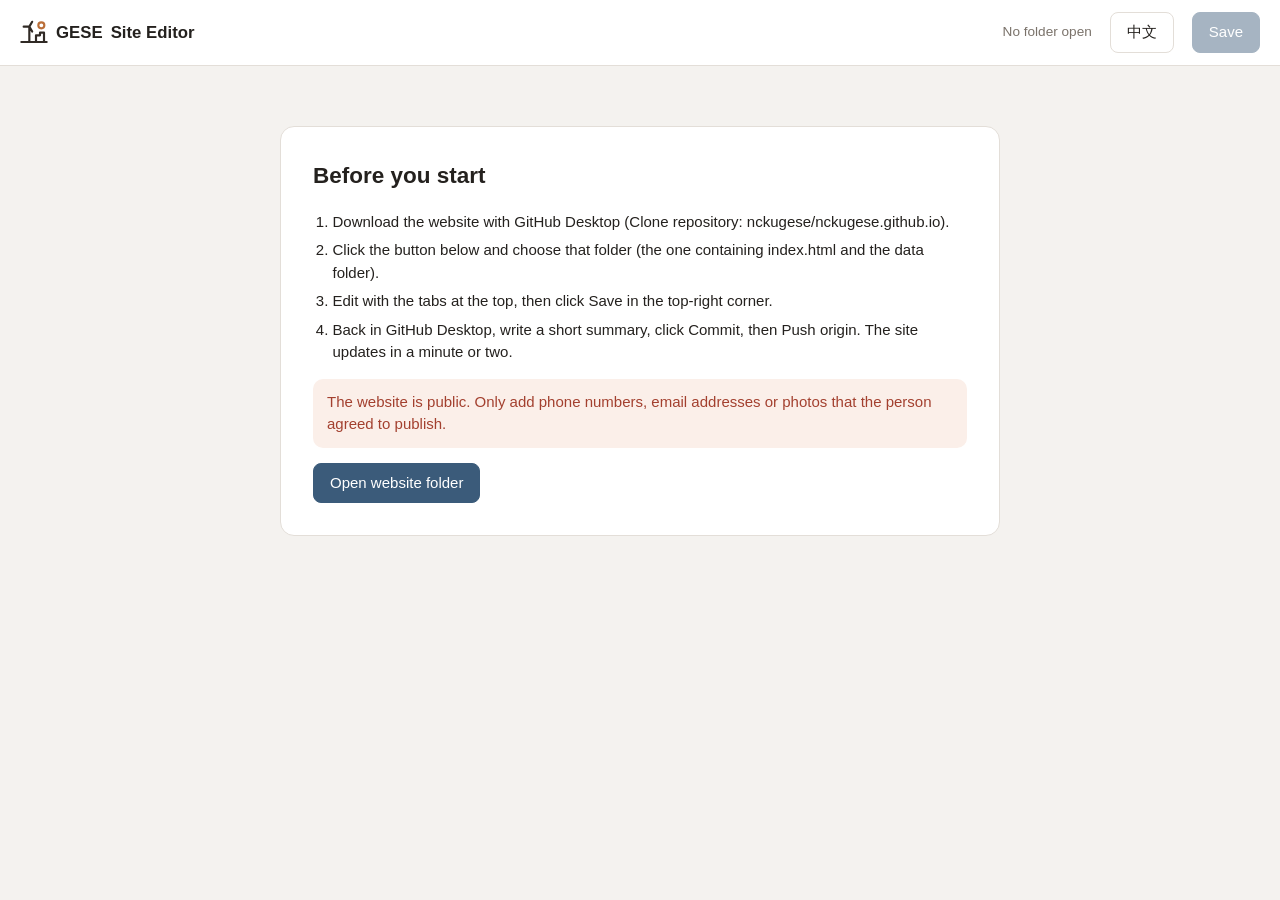
==== commit 2e6f8982: "Add the site icon and logo mark Co-Authored-By: Claude Opus 5.5 <noreply@anthropic.com>" ====
--- a/editor/index.html
+++ b/editor/index.html
@@ -5,6 +5,9 @@
   <meta name="viewport" content="width=device-width, initial-scale=1.0">
   <meta name="robots" content="noindex">
   <title>GESE Site Editor</title>
+  <link rel="icon" href="../favicon.ico" sizes="48x48">
+  <link rel="icon" type="image/png" sizes="192x192" href="../assets/icons/icon-192.png">
+  <link rel="apple-touch-icon" href="../assets/icons/apple-touch-icon.png">
   <style>
     :root {
       --bg: #f4f2ef;
@@ -50,9 +53,26 @@
     }
 
     header h1 {
+      display: flex;
+      align-items: center;
+      gap: 8px;
       margin: 0;
       font-size: 1.05rem;
       white-space: nowrap;
+    }
+
+    .mark {
+      width: 28px;
+      height: 28px;
+      fill: none;
+      stroke: #302a25;
+      stroke-width: 6.5;
+      stroke-linecap: round;
+      stroke-linejoin: round;
+    }
+
+    .mark circle {
+      stroke: #ba6e38;
     }
 
     .tabs {
@@ -457,7 +477,7 @@
 </head>
 <body>
   <header>
-    <h1>GESE <span data-t="app"></span></h1>
+    <h1><svg class="mark" viewBox="8 8 84 84" aria-hidden="true"><path d="M36 34V80M36 34L44.5 19.3M36 34L44.5 48.7M36 34H19M56 80V60H68V52H80V80M12 80H88"/><circle cx="72" cy="30" r="9"/></svg> GESE <span data-t="app"></span></h1>
     <nav class="tabs" id="tabs"></nav>
     <span class="status" id="status"></span>
     <button class="btn" id="lang" type="button"></button>
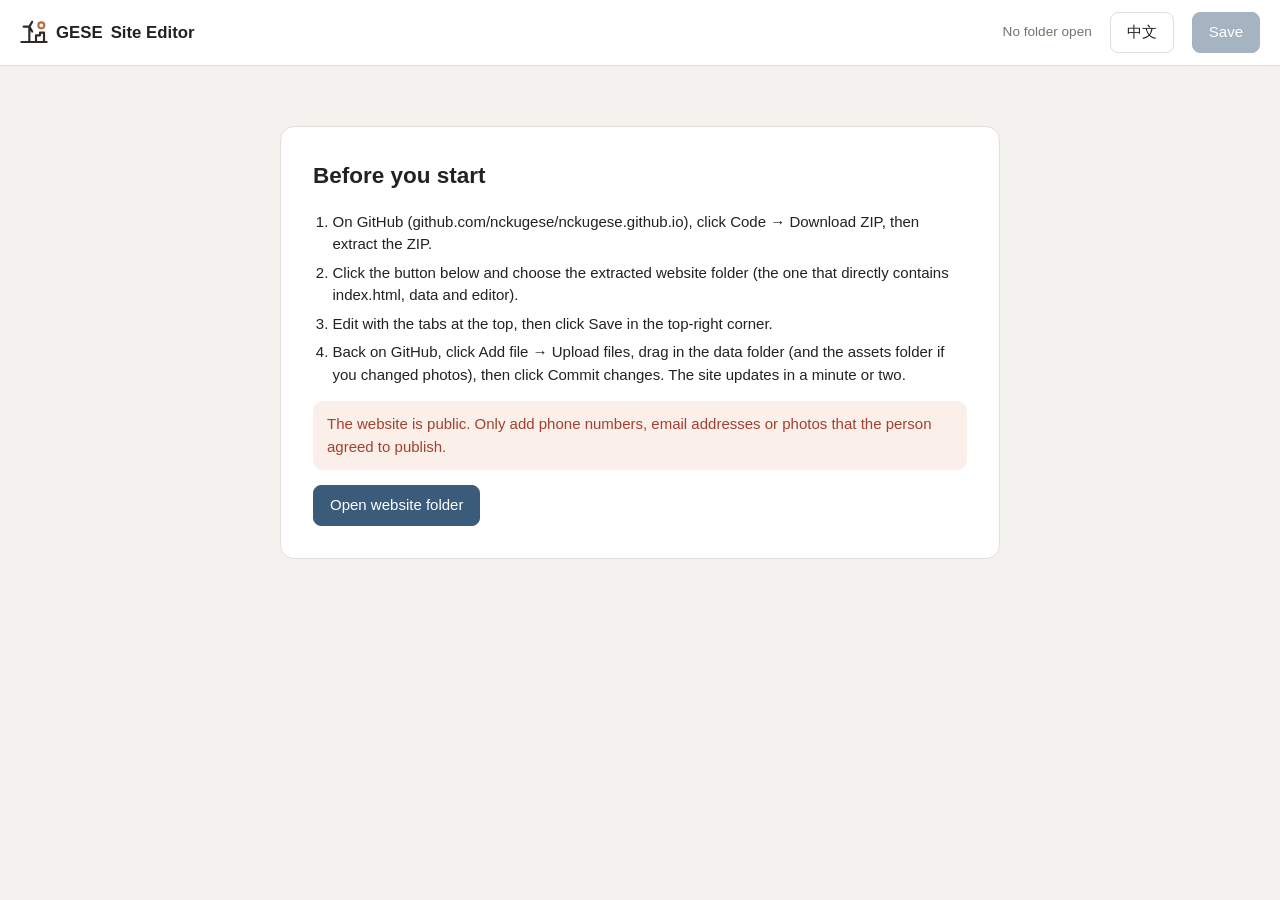
==== commit bf8e92aa: "Update Leaf's photo, keep the members list position and switch the editor steps to the GitHub websit" ====
--- a/editor/index.html
+++ b/editor/index.html
@@ -500,10 +500,10 @@
         tab_gallery: "活動與相簿",
         welcomeTitle: "開始之前",
         welcomeSteps: [
-          "用 GitHub Desktop 把網站下載到電腦（Clone repository：nckugese/nckugese.github.io）。",
-          "按下方按鈕，選擇剛剛下載的網站資料夾（裡面有 index.html 和 data 資料夾的那一層）。",
+          "在 GitHub 網站（github.com/nckugese/nckugese.github.io）按 Code → Download ZIP，下載後解壓縮。",
+          "按下方按鈕，選擇解壓縮後的網站資料夾（直接包含 index.html、data 和 editor 的那一層）。",
           "在上方切換分頁編輯，改完按右上角「儲存」。",
-          "回到 GitHub Desktop，寫一句說明，按 Commit，再按 Push origin，網站約一兩分鐘後更新。",
+          "回到 GitHub 網站，按 Add file → Upload files，把 data 資料夾拖進去（有換照片的話，assets 資料夾也拖進去），按 Commit changes。網站約一兩分鐘後更新。",
         ],
         welcomePublic: "網站是公開的：電話、email、照片等個人資訊，請先確認本人同意公開。",
         open: "開啟網站資料夾",
@@ -584,7 +584,7 @@
         errId: "代號「{id}」格式不對或重複了。",
         errPaper: "有論文沒有標題。",
         errEvent: "活動「{name}」沒有名稱或沒有照片。",
-        savedHint: "已存檔。接著打開 GitHub Desktop：寫一句說明 → Commit → Push origin。",
+        savedHint: "已存檔。接著到 GitHub 網站：Add file → Upload files，把 data 資料夾（有換照片再加上 assets）拖進去，按 Commit changes。",
         imageFail: "這張照片讀不出來：{name}\n手機的 HEIC 照片請先轉成 JPG。",
         leave: "還有修改沒有儲存，確定要離開嗎？",
         countPeople: "{n} 人",
@@ -605,10 +605,10 @@
         tab_gallery: "Events & Gallery",
         welcomeTitle: "Before you start",
         welcomeSteps: [
-          "Download the website with GitHub Desktop (Clone repository: nckugese/nckugese.github.io).",
-          "Click the button below and choose that folder (the one containing index.html and the data folder).",
+          "On GitHub (github.com/nckugese/nckugese.github.io), click Code → Download ZIP, then extract the ZIP.",
+          "Click the button below and choose the extracted website folder (the one that directly contains index.html, data and editor).",
           "Edit with the tabs at the top, then click Save in the top-right corner.",
-          "Back in GitHub Desktop, write a short summary, click Commit, then Push origin. The site updates in a minute or two.",
+          "Back on GitHub, click Add file → Upload files, drag in the data folder (and the assets folder if you changed photos), then click Commit changes. The site updates in a minute or two.",
         ],
         welcomePublic: "The website is public. Only add phone numbers, email addresses or photos that the person agreed to publish.",
         open: "Open website folder",
@@ -689,7 +689,7 @@
         errId: "ID \"{id}\" is invalid or used twice.",
         errPaper: "A paper has no title.",
         errEvent: "Event \"{name}\" has no name or no photos.",
-        savedHint: "Saved. Now open GitHub Desktop: write a summary, Commit, then Push origin.",
+        savedHint: "Saved. Now on GitHub: Add file → Upload files, drag in the data folder (and assets if you changed photos), then click Commit changes.",
         imageFail: "This photo could not be read: {name}\nConvert HEIC photos from phones to JPG first.",
         leave: "You have unsaved changes. Leave anyway?",
         countPeople: "{n} people",
